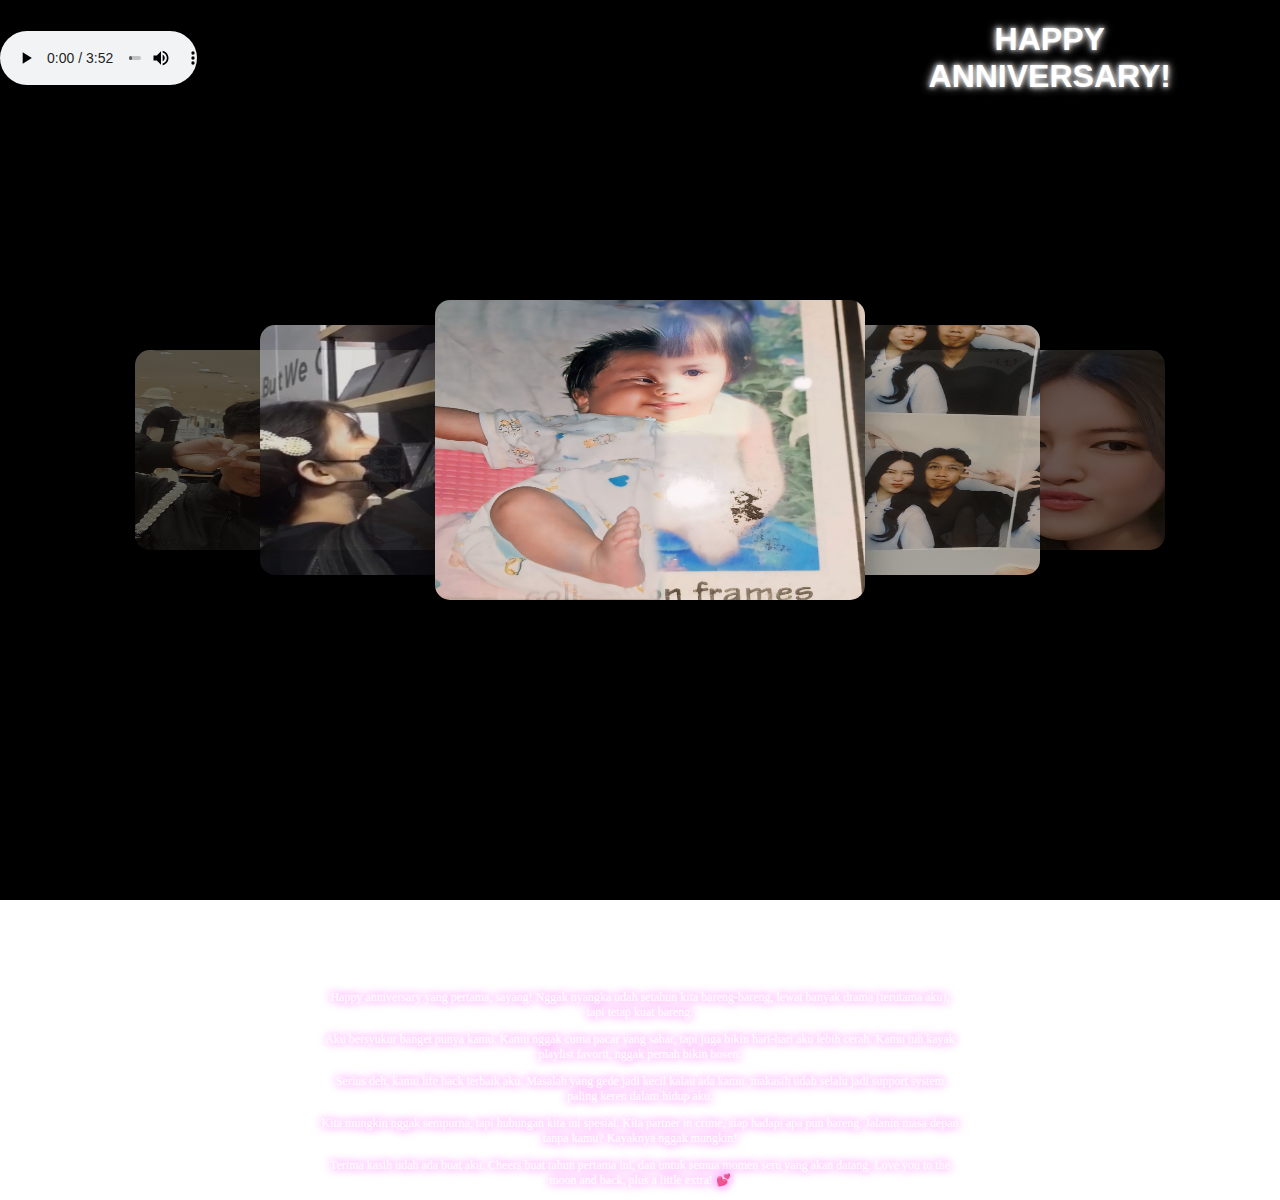
==== memo.html @ 80fb687b "Update memo.html" ====
<!DOCTYPE html>
<html lang="en">
  <head>
    <meta charset="UTF-8" />
    <meta name="viewport" content="width=device-width, initial-scale=1.0" />
    <title>Memories</title>
    <link rel="stylesheet" href="memo.css" />
  </head>
  <body>
    <audio controls autoplay>
        <source src="video/die3.mp3" type="audio/mpeg">
        Your browser does not support the audio tag.
    </audio>
    <div class="memo">
      <div class="memo-container">
        <img class="memo-item memo-item-1" src="img/m1.jpg" data-index="1" />
        <img class="memo-item memo-item-2" src="img/m2.jpg" data-index="2" />
        <img class="memo-item memo-item-3" src="img/m3.jpg" data-index="3" />
        <img class="memo-item memo-item-4" src="img/m4.jpg" data-index="4" />
        <img class="memo-item memo-item-5" src="img/m5.jpg" data-index="5" />
      </div>
      <div class="video-controls"></div>
    </div>
    <h1 class="glow-text">HAPPY ANNIVERSARY!</h1>
    <div class="glow-small-text">
      <p>
        <span
          >Happy anniversary yang pertama, sayang! Nggak nyangka udah setahun
          kita bareng-bareng, lewat banyak drama (terutama aku), tapi tetap kuat
          bareng.</span
        >
      </p>

      <p>
        <span
          >Aku bersyukur banget punya kamu. Kamu nggak cuma pacar yang sabar,
          tapi juga bikin hari-hari aku lebih cerah. Kamu tuh kayak playlist
          favorit, nggak pernah bikin bosen.</span
        >
      </p>

      <p>
        <span
          >Serius deh, kamu life hack terbaik aku. Masalah yang gede jadi kecil
          kalau ada kamu. makasih udah selalu jadi support system paling keren
          dalam hidup aku.</span
        >
      </p>

      <p>
        <span
          >Kita mungkin nggak sempurna, tapi hubungan kita ini spesial. Kita
          partner in crime, siap hadapi apa pun bareng.</span
        >
        <span>Jalanin masa depan tanpa kamu? Kayaknya nggak mungkin!</span>
      </p>

      <p>
        <span
          >Terima kasih udah ada buat aku. Cheers buat tahun pertama ini, dan
          untuk semua momen seru yang akan datang.</span
        >
        <span>Love you to the moon and back, plus a little extra! 💕</span>
      </p>
    </div>

    <script src="script.js"></script>
  </body>
</html>
---- memo.css ----
body {
  margin: 0;
  padding: 0;
  width: 100%;
  display: flex;
  flex-direction: row;
  align-items: center;

  /* Dark gradient background with glow effect */
  background: linear-gradient(
    180deg,
    rgb(0, 0, 0) 0%,
    /* Very dark gray */ rgb(0, 0, 0) 100% /* Darker gray */
  );
  background-size: cover;
  background-position: center;
  background-attachment: fixed;
  box-shadow: inset 0 0 60px rgba(0, 0, 0, 0.1); /* Soft glow effect */
  font-family: Arial, sans-serif;
  justify-content: center;
}

.glow-text {
  font-size: 2rem; /* Ukuran teks */
  color: white; /* Warna teks */
  text-shadow: 0 0 5px #ffffff, /* Efek glow putih */ 0 0 10px #ffffff; /* Efek glow ungu */
  animation: pulse 1.5s infinite alternate; /* Animasi berdenyut */
  text-align: center;
  top: -50%;
  left: 50%;
  transform: translate(-45%, 0%);
}
.glow-small-text {
  font-size: 12px; /* Ukuran teks kecil */
  color: white; /* Warna teks */
  text-shadow: 0 0 5px #ffffff, /* Efek glow putih */ 0 0 10px #ff00ff; /* Efek glow ungu */
  animation: pulse 1.5s infinite alternate; /* Animasi berdenyut */
  position: absolute; /* Posisi absolut relatif terhadap kontainer induknya */
  bottom: -300px; /* Posisikan 10px dari bawah layar */
  left: 50%; /* Posisikan di tengah secara horizontal */
  transform: translateX(
    -50%
  ); /* Pastikan teks benar-benar berada di tengah secara horizontal */
  text-align: center; /* Pusatkan teks jika terdiri dari beberapa baris */
  font-family: "Dancing Script", cursive;
}

@keyframes pulse {
  from {
    text-shadow: 0 0 5px #ffffff, 0 0 10px #ff00ff;
  }
  to {
    text-shadow: 0 0 10px #ffffff, 0 0 20px #ff00ff;
  }
}

.memo {
  width: 100%;
}

.memo-container {
  align-items: center;
  display: flex;
  justify-content: center;
  height: 400px;
  margin: auto;
  max-width: 1000px;
  position: absolute;
  top: 50%;
  left: 50%;
  transform: translate(-50%, -50%);
  width: 100%;
  flex-direction: column;
}

.memo-item {
  height: 200px;
  opacity: 0;
  position: absolute;
  transition: all 0.3s ease-in-out;
  width: 330px;
  z-index: 0;
  border-radius: 15px;
  background-size: contain;
  margin: 10px;
  max-width: 100%;
}

.memo-item-1 {
  left: 15%;
  opacity: 0.4;
  transform: translateX(-50%);
}

.memo-item-2,
.memo-item-4 {
  height: 250px;
  opacity: 0.8;
  width: 380px;
  z-index: 1;
}

.memo-item-2 {
  left: 30%;
  transform: translateX(-50%);
}

.memo-item-3 {
  box-shadow: -2px 5px 33px 6px rgba(0, 0, 0, 0.35);
  height: 300px;
  opacity: 1;
  left: 50%;
  transform: translateX(-50%);
  width: 430px;
  z-index: 2;
}

.memo-item-4 {
  left: 70%;
  transform: translateX(-50%);
}

.memo-item-5 {
  left: 85%;
  opacity: 0.4;
  transform: translateX(-50%);
}

.memo-nav {
  bottom: -15px;
  display: flex;
  justify-content: center;
  list-style: none;
  padding: 0;
  position: absolute;
  width: 100%;
}

.memo-nav li {
  background: #ccc;
  border-radius: 50%;
  height: 10px;
  margin: 0 16px;
  width: 10px;
}

.memo-nav li.memo-item-selected {
  background: #555;
}

/* Responsive design with media queries */
@media (max-width: 768px) {
  .memo-container {
    height: 60vh;
  }

  .memo-item {
    width: 80vw;
    height: 35vh;
  }

  .memo-item-2,
  .memo-item-4 {
    width: 60vw;
    height: 30vh;
  }

  .memo-item-3 {
    width: 75vw;
    height: 40vh;
  }
}

@media (max-width: 480px) {
  .memo-container {
    height: 70vh;
  }

  .memo-item {
    width: 90vw;
    height: 40vh;
  }

  .memo-item-2,
  .memo-item-4 {
    width: 70vw;
    height: 35vh;
  }

  .memo-item-3 {
    width: 85vw;
    height: 50vh;
  }
}

@keyframes pulse {
  0% {
    text-shadow: 0 0 5px #ffffff, 0 0 10px #fcf9fc;
  }
  100% {
    text-shadow: 0 0 10px #ffffff, 0 0 20px #faf8fa;
  }
}

@keyframes pulse {
  from {
    text-shadow: 0 0 5px #ffffff, 0 0 10px #ff00ff;
  }
  to {
    text-shadow: 0 0 10px #ffffff, 0 0 20px #ff00ff;
  }
}
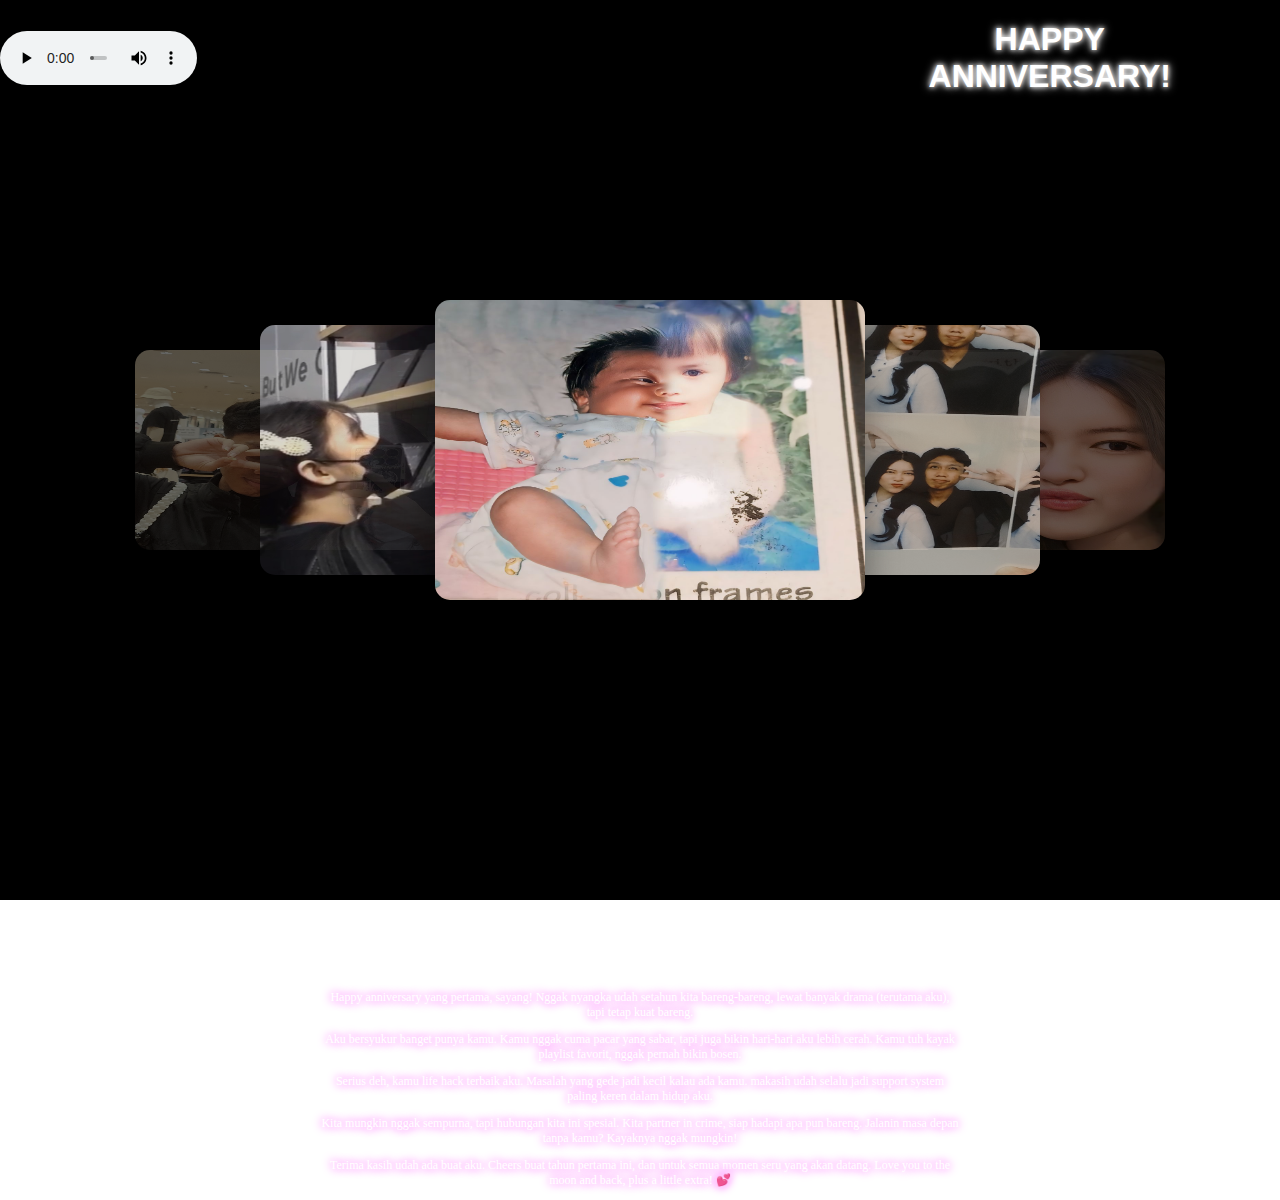
==== commit ab9d59b2: "Update memo.html" ====
--- a/memo.html
+++ b/memo.html
@@ -7,7 +7,7 @@
     <link rel="stylesheet" href="memo.css" />
   </head>
   <body>
-    <audio controls autoplay>
+    <audio class="audio" controls>
         <source src="video/die3.mp3" type="audio/mpeg">
         Your browser does not support the audio tag.
     </audio>
--- a/memo.css
+++ b/memo.css
@@ -19,6 +19,11 @@
   font-family: Arial, sans-serif;
   justify-content: center;
 }
+ video {
+            margin: 20px; /* Margin untuk audio */
+   top: 20%;
+   left:-50%;
+        }
 
 .glow-text {
   font-size: 2rem; /* Ukuran teks */
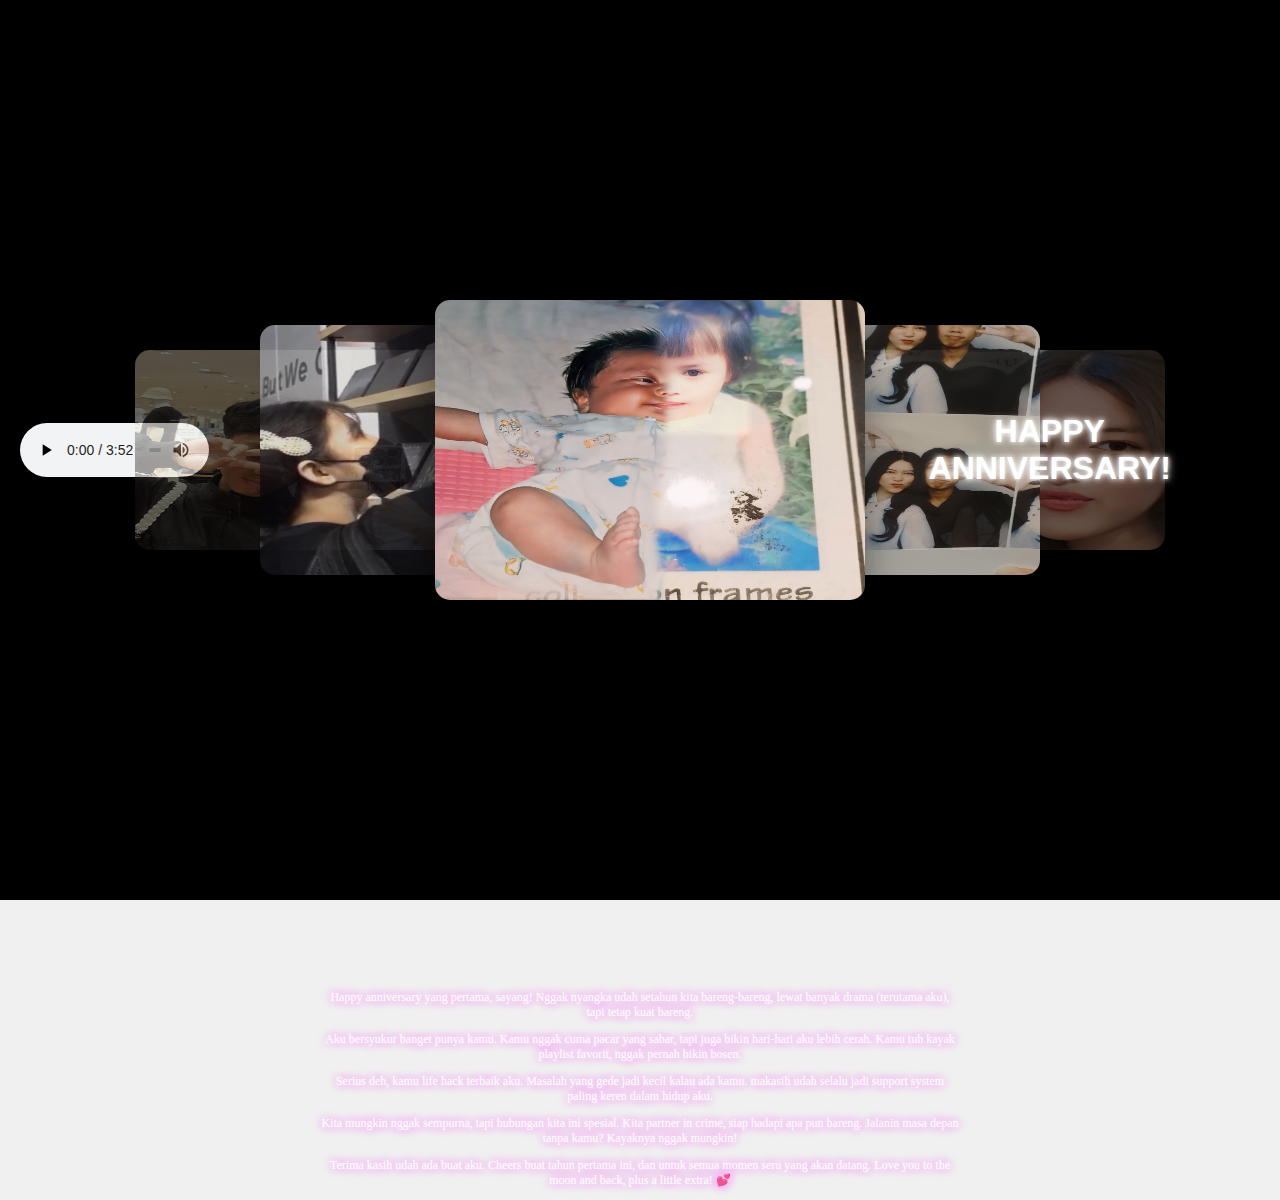
==== commit 85de4285: "Update memo.html" ====
--- a/memo.html
+++ b/memo.html
@@ -5,6 +5,19 @@
     <meta name="viewport" content="width=device-width, initial-scale=1.0" />
     <title>Memories</title>
     <link rel="stylesheet" href="memo.css" />
+     <style>
+        body {
+            display: flex; /* Menggunakan flexbox untuk layout */
+            justify-content: center; /* Menempatkan konten secara horizontal di tengah */
+            align-items: center; /* Menempatkan konten secara vertikal di tengah */
+            height: 100vh; /* Mengatur tinggi body menjadi 100% dari viewport */
+            margin: 0; /* Menghilangkan margin default */
+            background-color: #f0f0f0; /* Latar belakang halaman */
+        }
+        .audio {
+            margin: 20px; /* Margin untuk audio */
+        }
+    </style>
   </head>
   <body>
     <audio class="audio" controls>
--- a/memo.css
+++ b/memo.css
@@ -19,7 +19,7 @@
   font-family: Arial, sans-serif;
   justify-content: center;
 }
- video {
+ .audio {
             margin: 20px; /* Margin untuk audio */
    top: 20%;
    left:-50%;
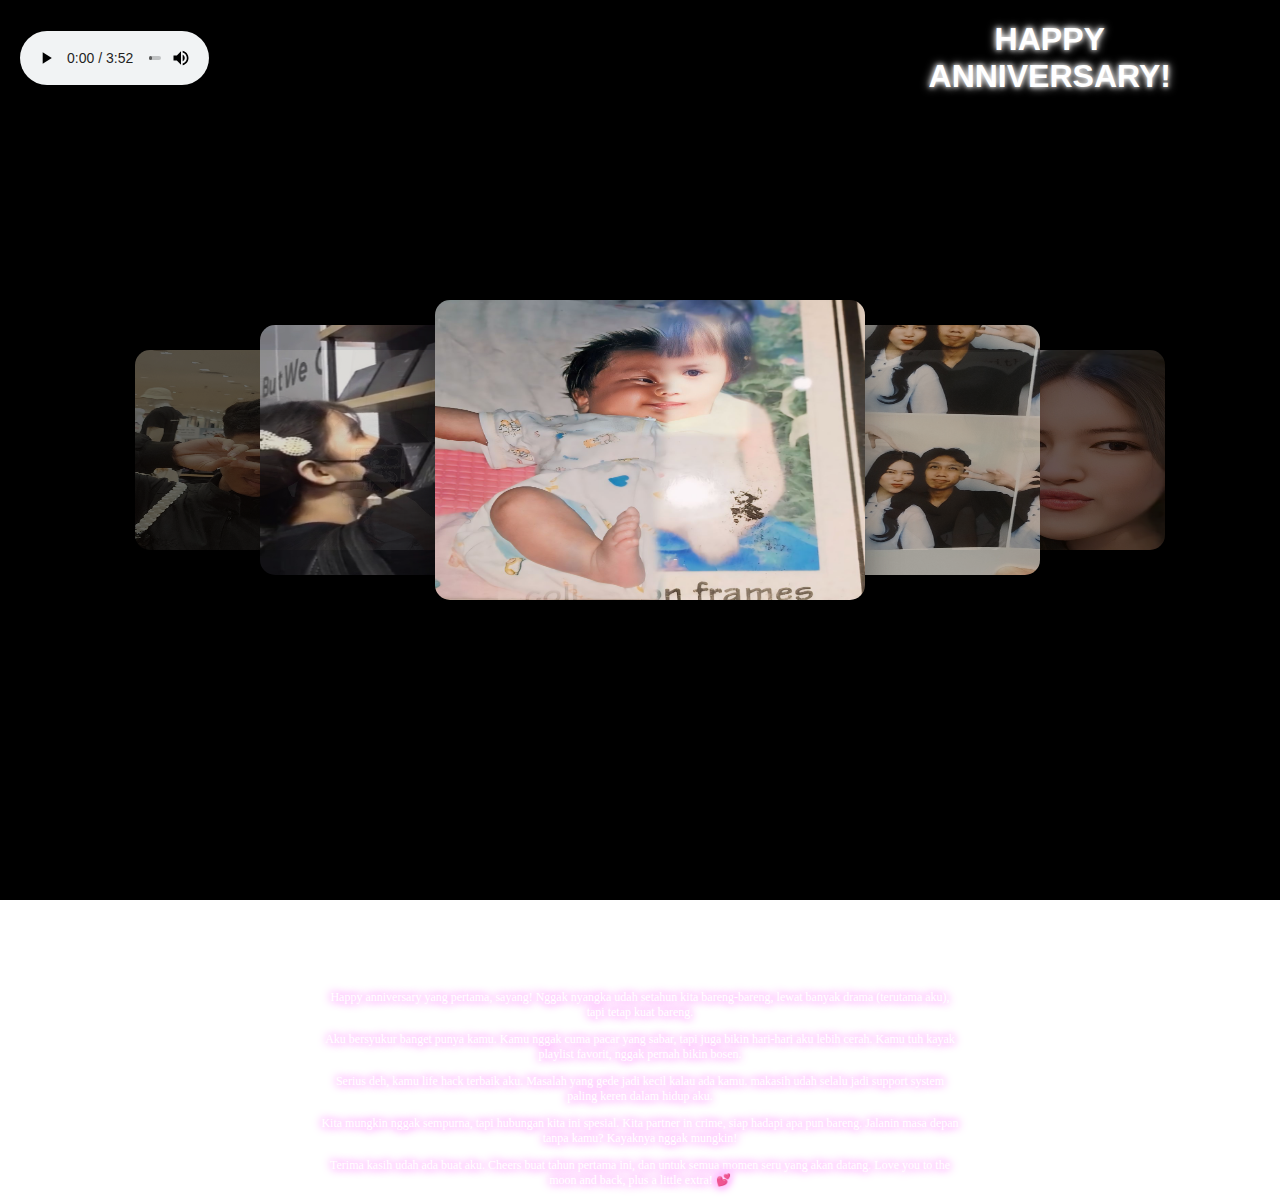
==== commit 9efe0eff: "Update memo.html" ====
--- a/memo.html
+++ b/memo.html
@@ -5,19 +5,7 @@
     <meta name="viewport" content="width=device-width, initial-scale=1.0" />
     <title>Memories</title>
     <link rel="stylesheet" href="memo.css" />
-     <style>
-        body {
-            display: flex; /* Menggunakan flexbox untuk layout */
-            justify-content: center; /* Menempatkan konten secara horizontal di tengah */
-            align-items: center; /* Menempatkan konten secara vertikal di tengah */
-            height: 100vh; /* Mengatur tinggi body menjadi 100% dari viewport */
-            margin: 0; /* Menghilangkan margin default */
-            background-color: #f0f0f0; /* Latar belakang halaman */
-        }
-        .audio {
-            margin: 20px; /* Margin untuk audio */
-        }
-    </style>
+     
   </head>
   <body>
     <audio class="audio" controls>
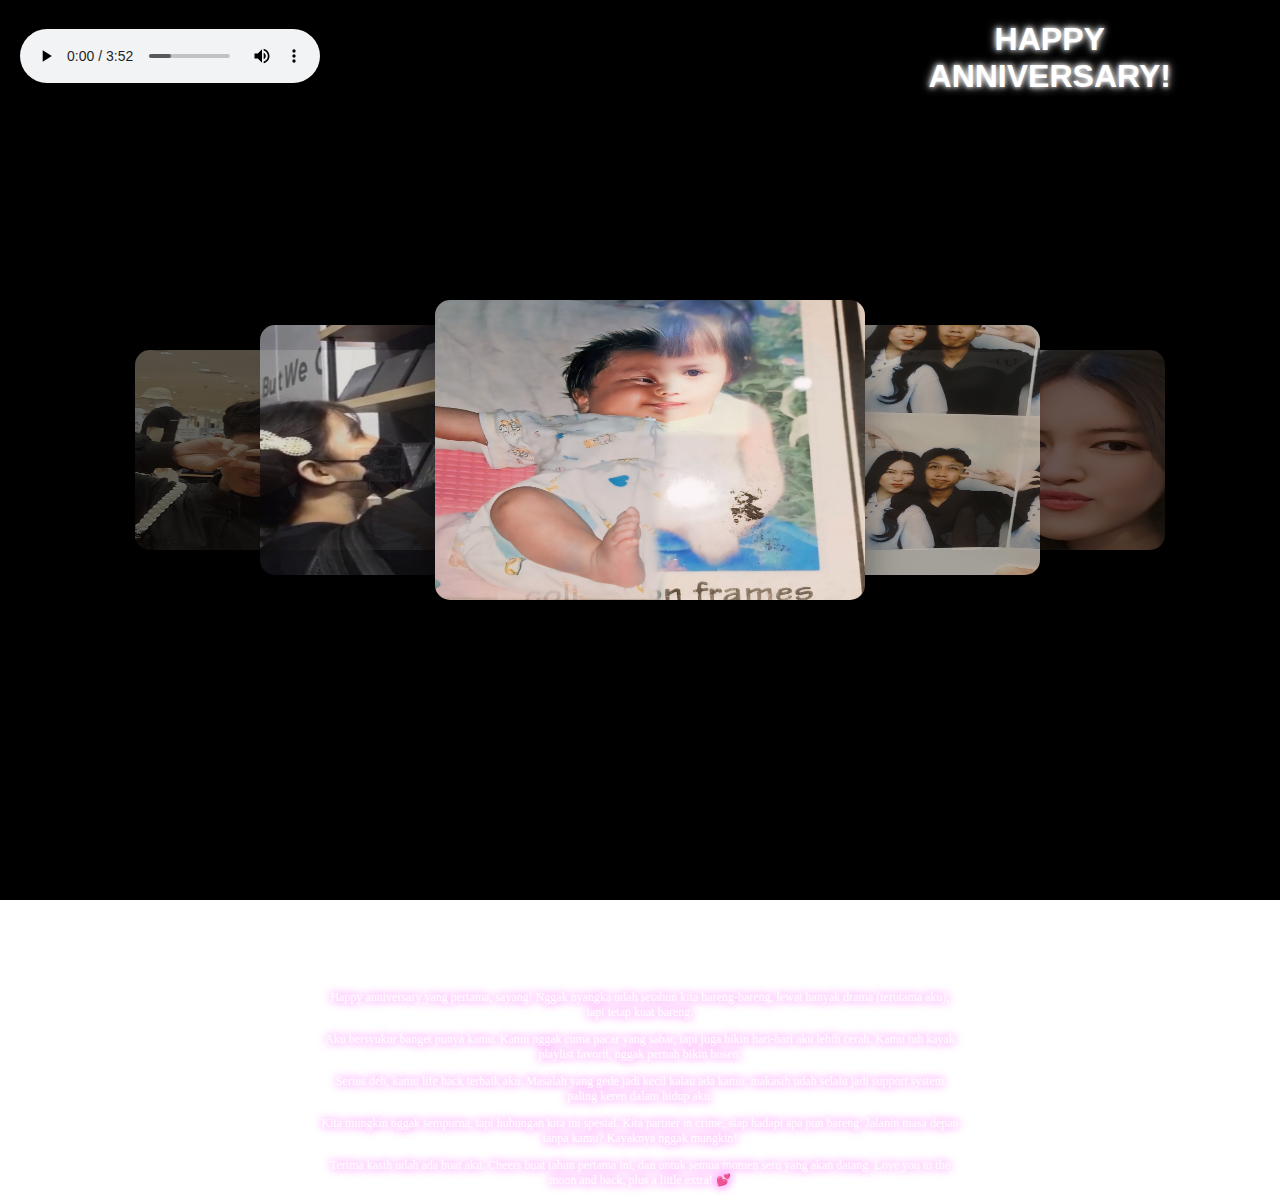
==== commit 751b1aa0: "Update memo.html" ====
--- a/memo.html
+++ b/memo.html
@@ -8,10 +8,12 @@
      
   </head>
   <body>
-    <audio class="audio" controls>
+    <div  class="audio">
+    <audio controls>
         <source src="video/die3.mp3" type="audio/mpeg">
         Your browser does not support the audio tag.
     </audio>
+      </div>
     <div class="memo">
       <div class="memo-container">
         <img class="memo-item memo-item-1" src="img/m1.jpg" data-index="1" />
--- a/memo.css
+++ b/memo.css
@@ -19,11 +19,11 @@
   font-family: Arial, sans-serif;
   justify-content: center;
 }
- .audio {
-            margin: 20px; /* Margin untuk audio */
-   top: 20%;
-   left:-50%;
-        }
+
+audio{
+  margin: 20px;
+}
+
 
 .glow-text {
   font-size: 2rem; /* Ukuran teks */
@@ -153,6 +153,11 @@
   background: #555;
 }
 
+ .audio {
+            margin: 0; /* Margin untuk audio */
+   
+        }
+
 /* Responsive design with media queries */
 @media (max-width: 768px) {
   .memo-container {
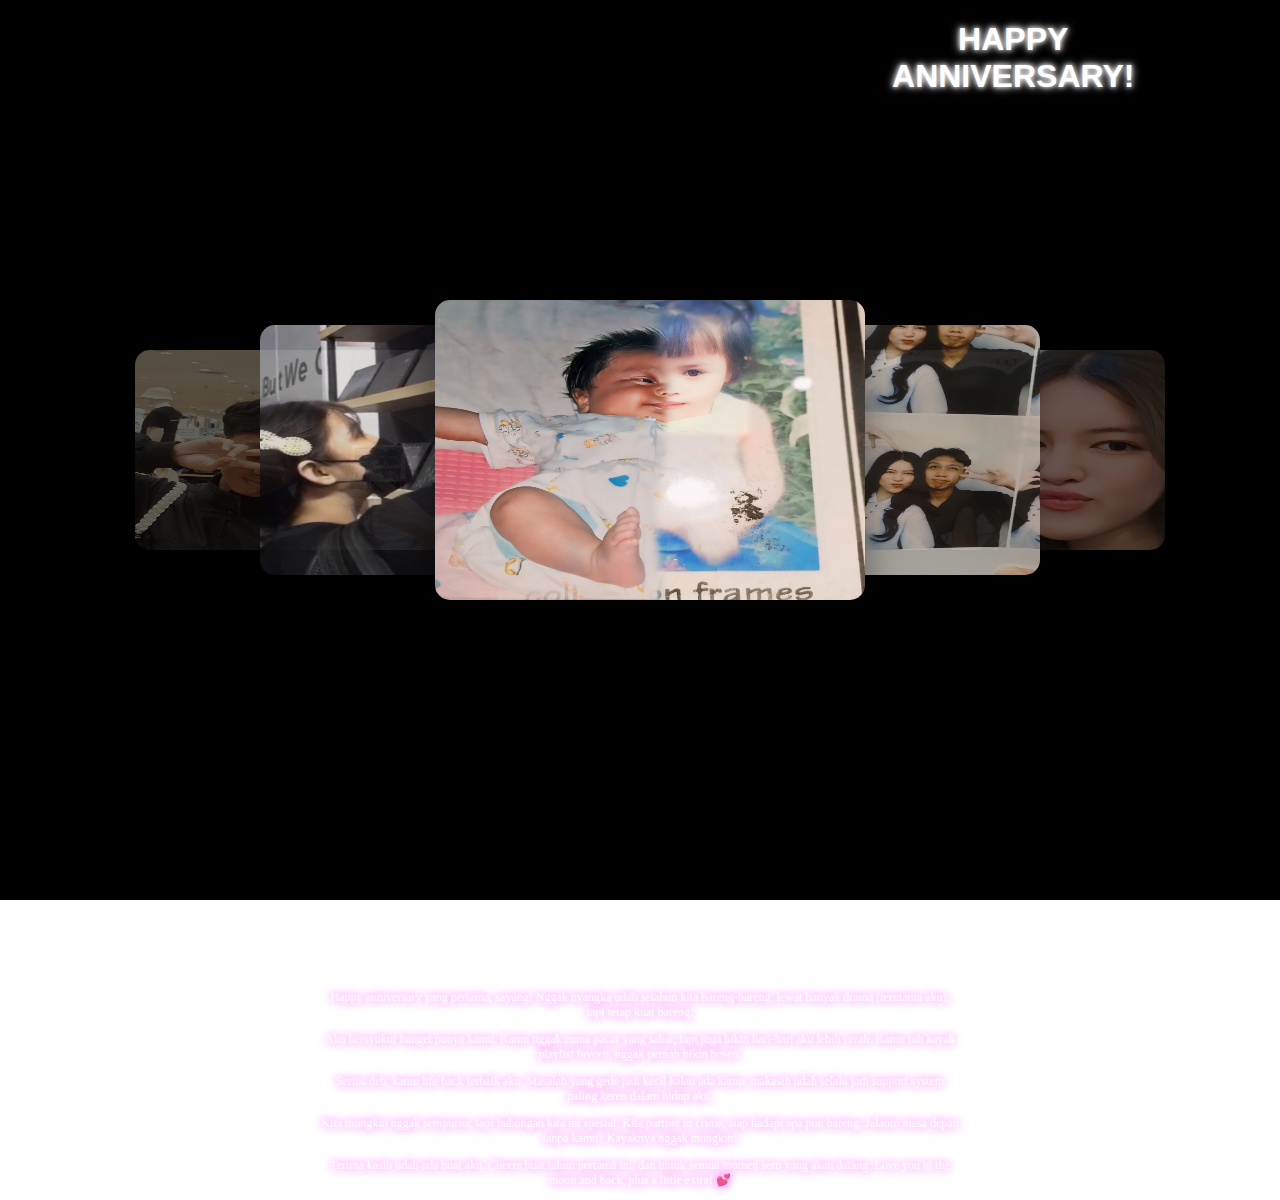
==== commit 5b3a38c8: "Update memo.html" ====
--- a/memo.html
+++ b/memo.html
@@ -8,12 +8,7 @@
      
   </head>
   <body>
-    <div  class="audio">
-    <audio controls>
-        <source src="video/die3.mp3" type="audio/mpeg">
-        Your browser does not support the audio tag.
-    </audio>
-      </div>
+  
     <div class="memo">
       <div class="memo-container">
         <img class="memo-item memo-item-1" src="img/m1.jpg" data-index="1" />
@@ -21,6 +16,10 @@
         <img class="memo-item memo-item-3" src="img/m3.jpg" data-index="3" />
         <img class="memo-item memo-item-4" src="img/m4.jpg" data-index="4" />
         <img class="memo-item memo-item-5" src="img/m5.jpg" data-index="5" />
+         <audio class="audio-player" controls>
+          <source src="video/die3.mp3" type="audio/mpeg" />
+          Your browser does not support the audio tag.
+        </audio>
       </div>
       <div class="video-controls"></div>
     </div>
--- a/memo.css
+++ b/memo.css
@@ -20,9 +20,6 @@
   justify-content: center;
 }
 
-audio{
-  margin: 20px;
-}
 
 
 .glow-text {
@@ -78,6 +75,14 @@
   flex-direction: column;
 }
 
+.audio-player {
+  margin-top: 20px; /* Jarak antara gambar dan audio */
+  max-width: 100%; /* Membuat audio responsif */
+  height: auto; /* Menjaga proporsi tinggi */
+  top: 40%;
+  position: relative;
+}
+
 .memo-item {
   height: 200px;
   opacity: 0;
@@ -153,11 +158,7 @@
   background: #555;
 }
 
- .audio {
-            margin: 0; /* Margin untuk audio */
-   
-        }
-
+ 
 /* Responsive design with media queries */
 @media (max-width: 768px) {
   .memo-container {
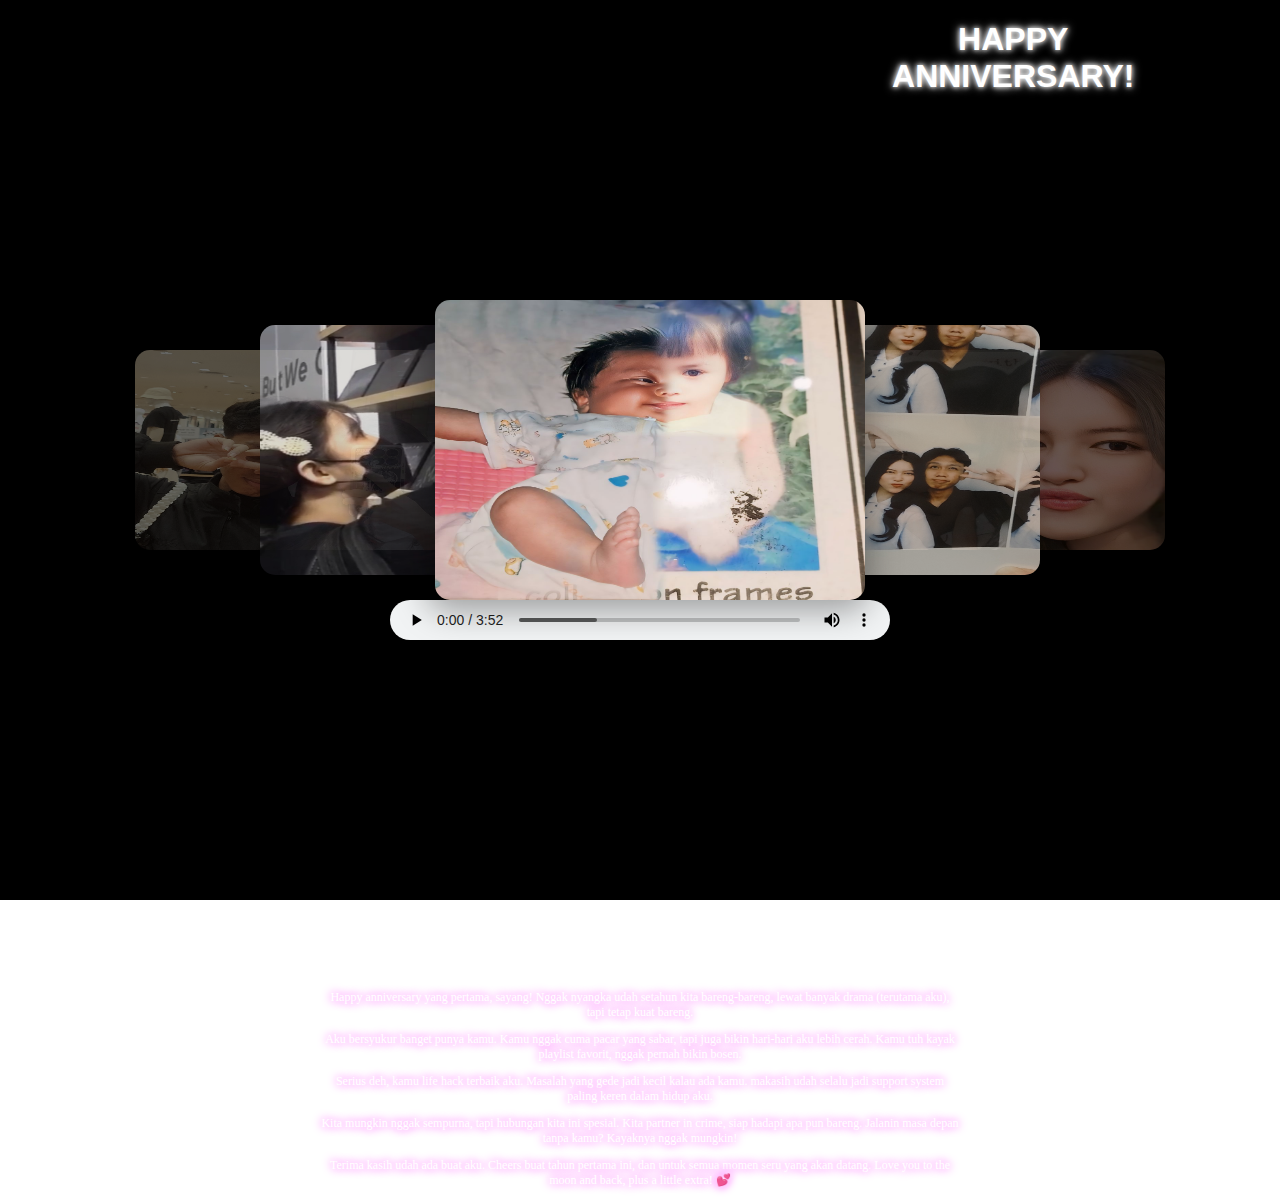
==== commit 379b26ff: "Update memo.html" ====
--- a/memo.html
+++ b/memo.html
@@ -5,10 +5,8 @@
     <meta name="viewport" content="width=device-width, initial-scale=1.0" />
     <title>Memories</title>
     <link rel="stylesheet" href="memo.css" />
-     
   </head>
   <body>
-  
     <div class="memo">
       <div class="memo-container">
         <img class="memo-item memo-item-1" src="img/m1.jpg" data-index="1" />
@@ -16,7 +14,7 @@
         <img class="memo-item memo-item-3" src="img/m3.jpg" data-index="3" />
         <img class="memo-item memo-item-4" src="img/m4.jpg" data-index="4" />
         <img class="memo-item memo-item-5" src="img/m5.jpg" data-index="5" />
-         <audio class="audio-player" controls>
+        <audio class="audio-player" controls>
           <source src="video/die3.mp3" type="audio/mpeg" />
           Your browser does not support the audio tag.
         </audio>
--- a/memo.css
+++ b/memo.css
@@ -19,8 +19,6 @@
   font-family: Arial, sans-serif;
   justify-content: center;
 }
-
-
 
 .glow-text {
   font-size: 2rem; /* Ukuran teks */
@@ -77,10 +75,11 @@
 
 .audio-player {
   margin-top: 20px; /* Jarak antara gambar dan audio */
-  max-width: 100%; /* Membuat audio responsif */
-  height: auto; /* Menjaga proporsi tinggi */
+  max-width: 50%; /* Membuat audio responsif */
+  height: 10%; /* Menjaga proporsi tinggi */
   top: 40%;
   position: relative;
+  width: 50%;
 }
 
 .memo-item {
@@ -158,7 +157,6 @@
   background: #555;
 }
 
- 
 /* Responsive design with media queries */
 @media (max-width: 768px) {
   .memo-container {
